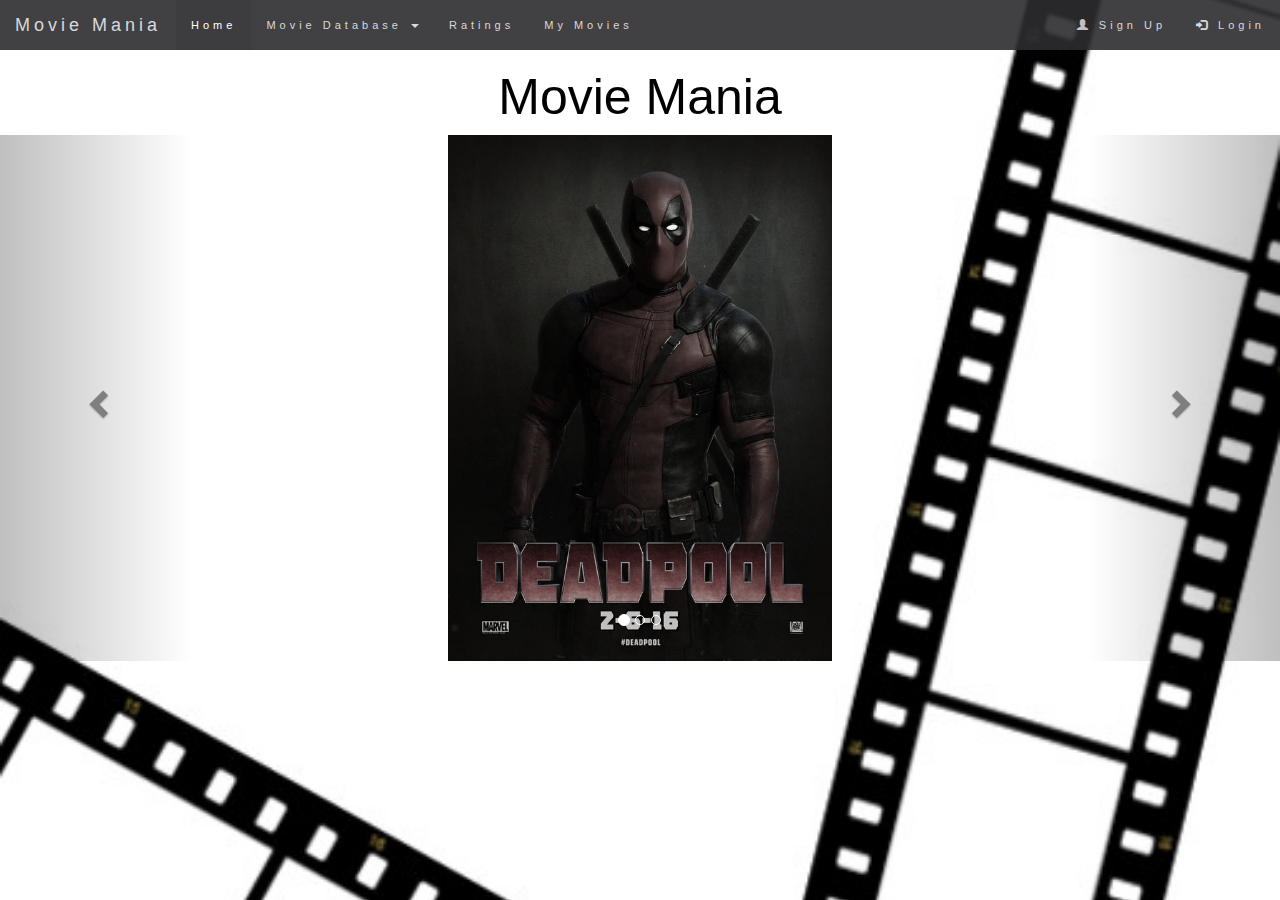
==== index.html @ 708f7f9f "nav bar fixing" ====
<!DOCTYPE html>
<html lang="en">
<head>
  <meta name="viewport" content="width=device-width, initial-scale=1">
  <link rel="stylesheet" href="https://maxcdn.bootstrapcdn.com/bootstrap/3.3.5/css/bootstrap.min.css">
  <link rel="stylesheet" href="https://maxcdn.bootstrapcdn.com/font-awesome/4.5.0/css/font-awesome.min.css">
  <link type="text/css" rel="stylesheet" href="main.css"/>
  <meta charset="UTF-8">
  <link rel='shortcut icon' href='pictures/film-reel.jpg' type='image/x-icon'/ >
  <title>Movie Mania</title>
</head>
  <body>
    <div class="container-fluid">
    <nav class="navbar navbar-default navbar-fixed-top">
      <div class="container-fluid">
        <div class="navbar-header">
          <a class="navbar-brand">Movie Mania</a>
        </div>
        <div>
      <ul class="nav navbar-nav">
        <li class="active"><a href="index.html">Home</a></li>
        <li class="dropdown">
          <a class="dropdown-toggle" data-toggle="dropdown" href="#">Movie Database
          <span class="caret"></span></a>
          <ul class="dropdown-menu">
            <li><a href="#">Page 1-1</a></li>
            <li><a href="#">Page 1-2</a></li>
            <li><a href="#">Page 1-3</a></li>
          </ul>
        </li>
        <li><a href="ratings.html">Ratings</a></li>
        <li><a href="my_movies.html">My Movies</a></li>
      </ul>
      <ul class="nav navbar-nav navbar-right">
        <li><a href="#"><span class="glyphicon glyphicon-user"></span> Sign Up</a></li>
        <li><a href="#"><span class="glyphicon glyphicon-log-in"></span> Login</a></li>
      </ul>
    </div>
  </div>
</nav>
</div>
<header>
  <h1>Movie Mania</h1>
</header>
<div id="myCarousel" class="carousel slide" data-ride="carousel">
  <!-- Indicators -->
  <ol class="carousel-indicators">
    <li data-target="#myCarousel" data-slide-to="0" class="active"></li>
    <li data-target="#myCarousel" data-slide-to="1"></li>
    <li data-target="#myCarousel" data-slide-to="2"></li>
  </ol>

  <!-- Wrapper for slides -->
  <div class="carousel-inner" role="listbox">
    <div class="item active">
      <img class="img-responsive center-block" src="pictures/Deadpool-poster.jpg" alt="Deadpool">
    </div>

    <div class="item">
      <img class="img-responsive center-block" src="pictures/jurassic-world.jpg" alt="Jurassic World">
    </div>

    <div class="item">
      <img class="img-responsive center-block" src="pictures/star-wars.jpg" alt="Star Wars">
    </div>

  <!-- Left and right controls -->
  <a class="left carousel-control" href="#myCarousel" role="button" data-slide="prev">
    <span class="glyphicon glyphicon-chevron-left" aria-hidden="true"></span>
    <span class="sr-only">Previous</span>
  </a>
  <a class="right carousel-control" href="#myCarousel" role="button" data-slide="next">
    <span class="glyphicon glyphicon-chevron-right" aria-hidden="true"></span>
    <span class="sr-only">Next</span>
  </a>
</div>
    <script src="https://ajax.googleapis.com/ajax/libs/jquery/1.11.3/jquery.min.js"></script>
    <script src="http://maxcdn.bootstrapcdn.com/bootstrap/3.3.5/js/bootstrap.min.js"></script>
  </body>
</html>
---- main.css ----
body {
    background-image: url("pictures/Background.jpg");
    background-repeat: no-repeat;
    background-position: center center;
    background-attachment: fixed;
    background-size: 100%, 100%;
}

h1 {
  text-align: center;
  font-family: "arial";
  font-size: 50px;
  color: black;
  padding-top: 50px
}

/* Add a dark background color with a little bit see-through */
.navbar {
    margin-bottom: 0;
    background-color: #2d2d30;
    border: 0;
    font-size: 11px !important;
    letter-spacing: 4px;
    opacity:0.9;
    display: inline-block;
    margin-left: auto;
    margin-right: auto;
}

/* Add a gray color to all navbar links */
.navbar li a, .navbar .navbar-brand {
    color: #d5d5d5 !important;
}

/* On hover, the links will turn white */
.navbar-nav li a:hover {
    color: #fff !important;
}

/* The active link */
.navbar-nav li.active a {
    color: #fff !important;
    background-color:#29292c !important;
}

/* Remove border color from the collapsible button */
.navbar-default .navbar-toggle {
    border-color: transparent;
}

/* Dropdown */
.open .dropdown-toggle {
    color: #fff ;
    background-color: #555 !important;
}

/* Dropdown links */
.dropdown-menu li a {
    color: #000 !important;
}

/* On hover, the dropdown links will turn red */
.dropdown-menu li a:hover {
    background-color: red !important;
}

.carousel-inner img {
    -webkit-filter: grayscale(80%);
    filter: grayscale(80%); /* make all photos black and white */
    height: 30%;
    width: 30%;
}

.carousel-control {
  color: black;
}

.wait-img {
  -webkit-filter: grayscale(80%);
  filter: grayscale(80%);
  height: 50%;
  width: 50%;
}
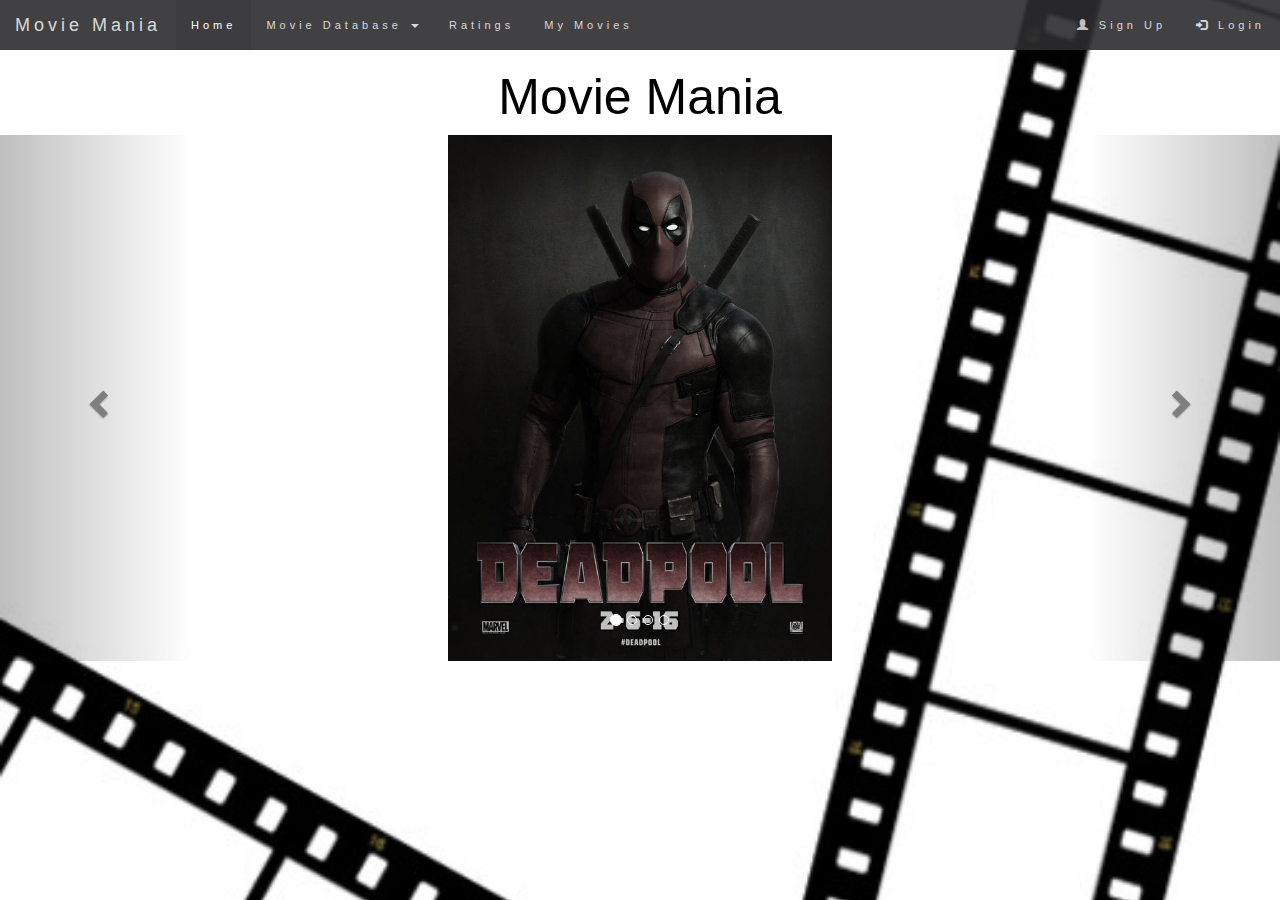
==== commit 0fd69f86: "new picture" ====
--- a/index.html
+++ b/index.html
@@ -48,6 +48,7 @@
     <li data-target="#myCarousel" data-slide-to="0" class="active"></li>
     <li data-target="#myCarousel" data-slide-to="1"></li>
     <li data-target="#myCarousel" data-slide-to="2"></li>
+    <li data-target="#myCarousel" data-slide-to="3"></li>
   </ol>
 
   <!-- Wrapper for slides -->
@@ -64,6 +65,10 @@
       <img class="img-responsive center-block" src="pictures/star-wars.jpg" alt="Star Wars">
     </div>
 
+    <div class="item">
+      <img class="img-responsive center-block" src="pictures/Suicide_Squad.jpg" alt="Suicide Squad">
+    </div>
+
   <!-- Left and right controls -->
   <a class="left carousel-control" href="#myCarousel" role="button" data-slide="prev">
     <span class="glyphicon glyphicon-chevron-left" aria-hidden="true"></span>
--- a/main.css
+++ b/main.css
@@ -79,5 +79,5 @@
   -webkit-filter: grayscale(80%);
   filter: grayscale(80%);
   height: 50%;
-  width: 50%;
+  width: 100%;
 }
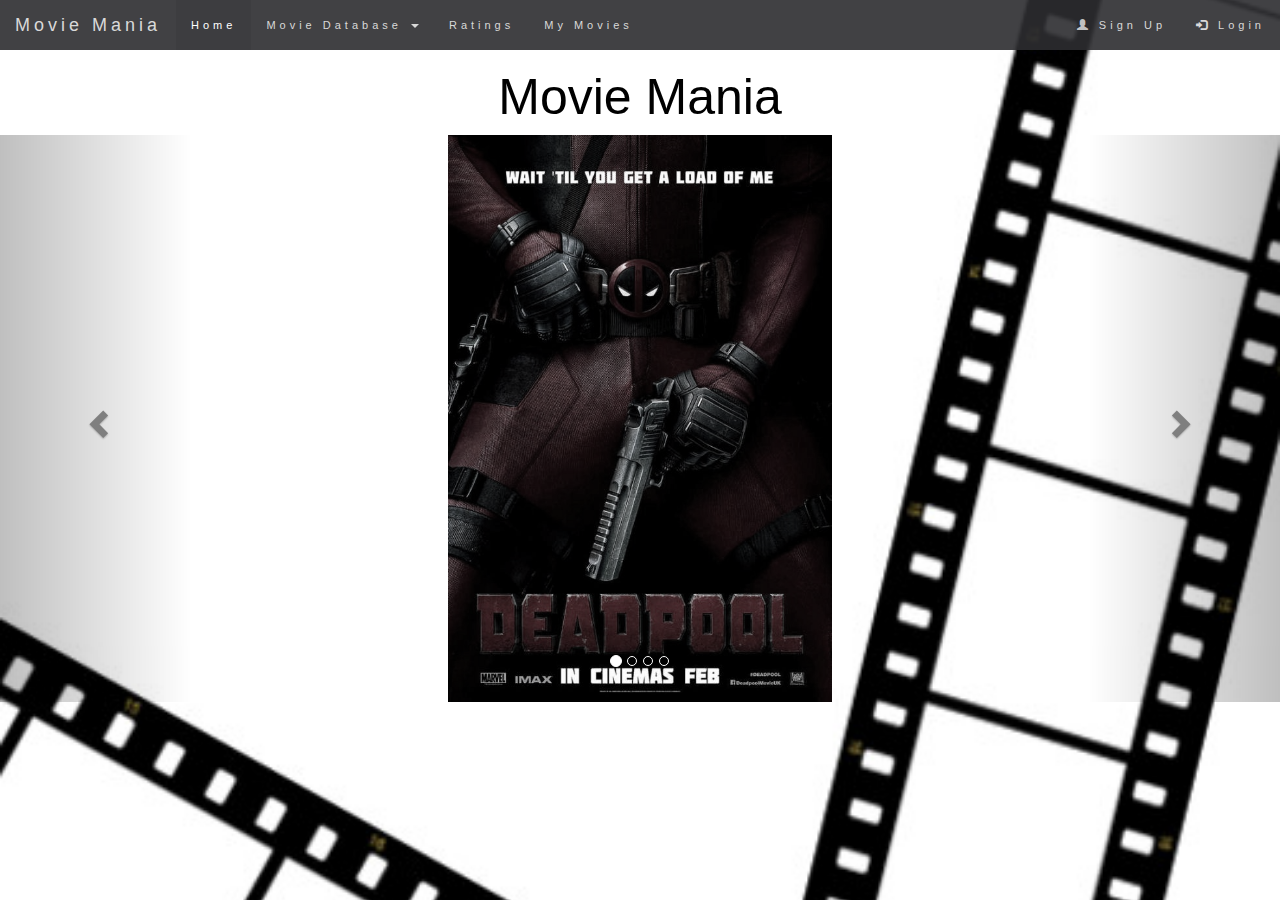
==== commit 57ba0ca2: "pictures updated" ====
--- a/index.html
+++ b/index.html
@@ -23,8 +23,8 @@
           <a class="dropdown-toggle" data-toggle="dropdown" href="#">Movie Database
           <span class="caret"></span></a>
           <ul class="dropdown-menu">
-            <li><a href="#">Page 1-1</a></li>
-            <li><a href="#">Page 1-2</a></li>
+            <li><a href="by_title.html">Search By Title</a></li>
+            <li><a href="#">Search By Genre</a></li>
             <li><a href="#">Page 1-3</a></li>
           </ul>
         </li>
@@ -54,19 +54,19 @@
   <!-- Wrapper for slides -->
   <div class="carousel-inner" role="listbox">
     <div class="item active">
-      <img class="img-responsive center-block" src="pictures/Deadpool-poster.jpg" alt="Deadpool">
+      <img class="img-responsive center-block" src="pictures/assets/deadpool.jpg" alt="Deadpool">
     </div>
 
     <div class="item">
-      <img class="img-responsive center-block" src="pictures/jurassic-world.jpg" alt="Jurassic World">
+      <img class="img-responsive center-block" src="pictures/assets/jurassicworld.jpg" alt="Jurassic World">
     </div>
 
     <div class="item">
-      <img class="img-responsive center-block" src="pictures/star-wars.jpg" alt="Star Wars">
+      <img class="img-responsive center-block" src="pictures/assets/starwars.jpg" alt="Star Wars">
     </div>
 
     <div class="item">
-      <img class="img-responsive center-block" src="pictures/Suicide_Squad.jpg" alt="Suicide Squad">
+      <img class="img-responsive center-block" src="pictures/assets/xmen.jpg" alt="X-Men">
     </div>
 
   <!-- Left and right controls -->
@@ -79,6 +79,8 @@
     <span class="sr-only">Next</span>
   </a>
 </div>
+    <script src="https://ajax.googleapis.com/ajax/libs/jquery/2.2.0/jquery.min.js"></script>
+    <script type="text/javascript" src='main.js'></script>
     <script src="https://ajax.googleapis.com/ajax/libs/jquery/1.11.3/jquery.min.js"></script>
     <script src="http://maxcdn.bootstrapcdn.com/bootstrap/3.3.5/js/bootstrap.min.js"></script>
   </body>
--- a/main.css
+++ b/main.css
@@ -12,6 +12,11 @@
   font-size: 50px;
   color: black;
   padding-top: 50px
+}
+
+h3 {
+  text-align: center;
+  font-family: "arial";
 }
 
 /* Add a dark background color with a little bit see-through */
@@ -61,12 +66,12 @@
 
 /* On hover, the dropdown links will turn red */
 .dropdown-menu li a:hover {
-    background-color: red !important;
+    background-color: grey !important;
 }
 
 .carousel-inner img {
     -webkit-filter: grayscale(80%);
-    filter: grayscale(80%); /* make all photos black and white */
+    filter: grayscale(80%);
     height: 30%;
     width: 30%;
 }
@@ -79,5 +84,31 @@
   -webkit-filter: grayscale(80%);
   filter: grayscale(80%);
   height: 50%;
-  width: 100%;
+  width: 50%;
 }
+
+.results {
+  text-align: center;
+  text-shadow: 1px 1px grey;
+  margin-left: 140px;
+  margin-right: 140px;
+}
+
+input[type = text] {
+  border: 1px solid #999;
+  border-radius: 10px;
+  width: 450px;
+  font-size: 20px;
+  margin: 5px;
+  text-align: center;
+}
+
+button[type = submit] {
+  border: 1px solid #999;
+  border-radius: 10px;
+  width: 200px;
+  font-size: 20px;
+  color: grey;
+  background-color: black;
+  margin: 5px;
+}
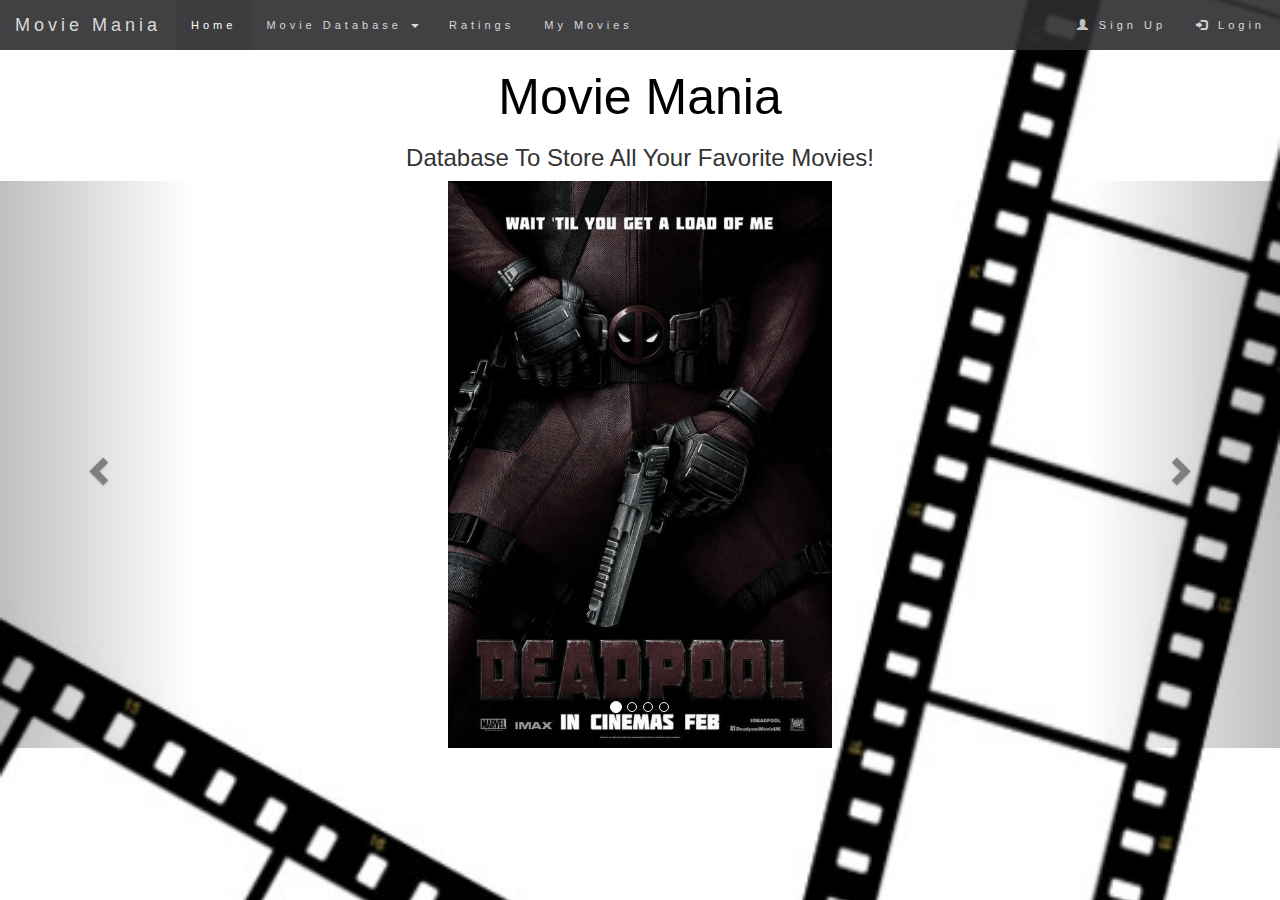
==== commit 4143b732: "heading" ====
--- a/index.html
+++ b/index.html
@@ -41,6 +41,7 @@
 </div>
 <header>
   <h1>Movie Mania</h1>
+  <h3>Database To Store All Your Favorite Movies!</h3>
 </header>
 <div id="myCarousel" class="carousel slide" data-ride="carousel">
   <!-- Indicators -->
